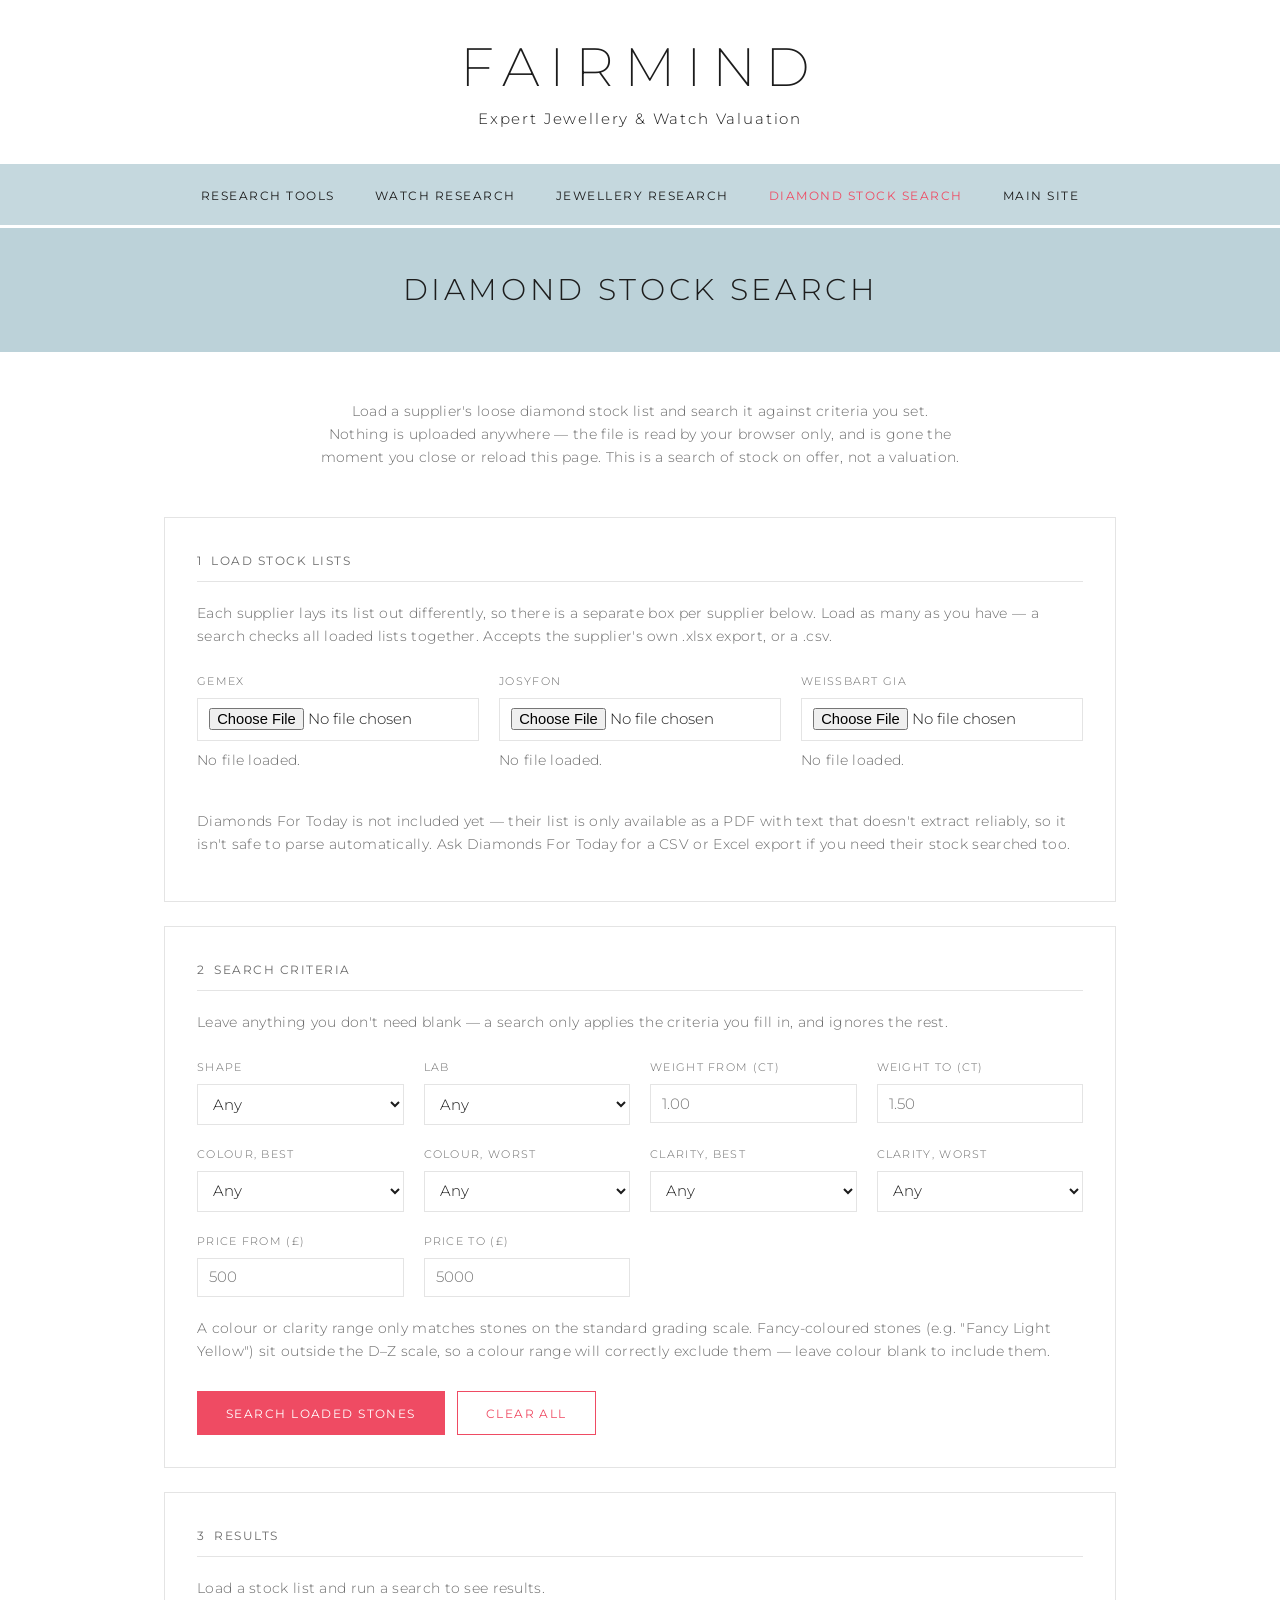
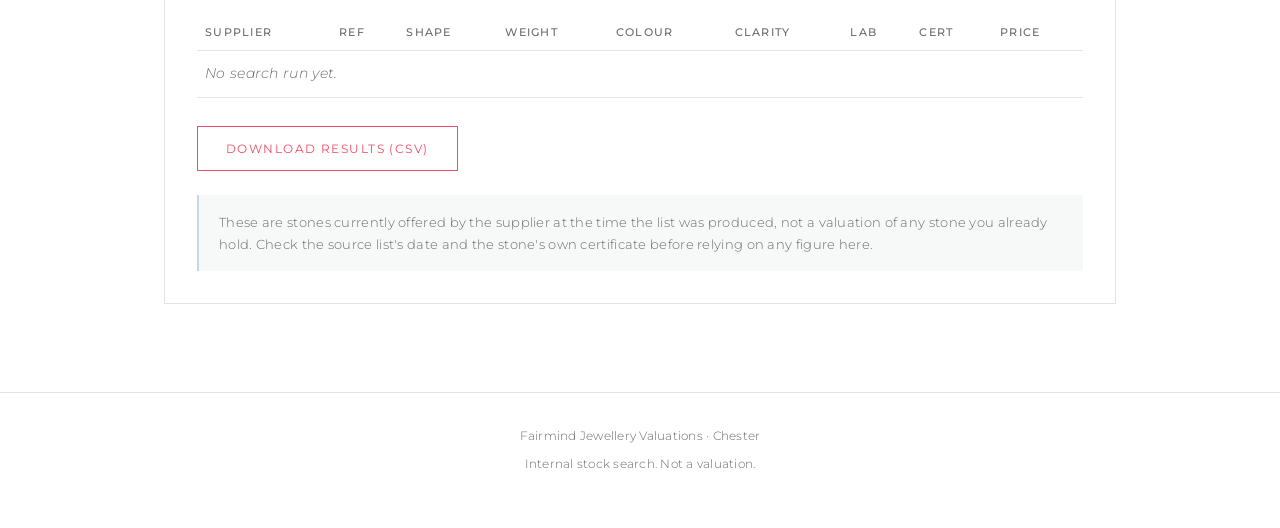
==== diamond-research.html @ 7fc9c4ea "Add diamond stock search tool Loads a supplier's own loose-diamond stock list (.xlsx or .csv) entire" ====
<!DOCTYPE html>
<html lang="en-GB">
<head>
<meta charset="utf-8">
<meta name="viewport" content="width=device-width, initial-scale=1">
<title>Diamond Stock Search — Fairmind</title>

<link rel="preconnect" href="https://fonts.googleapis.com">
<link rel="preconnect" href="https://fonts.gstatic.com" crossorigin>
<link href="https://fonts.googleapis.com/css2?family=Montserrat:wght@200;300;400;500&display=swap" rel="stylesheet">
<link rel="stylesheet" href="styles.css">

<!-- Vendored library, not fetched from a CDN, so the tool still works if
     SheetJS's own site is ever down or the vendored copy is pinned to an
     older version deliberately. See CLAUDE.md for why this is here. -->
<script src="vendor/xlsx.mini.min.js"></script>
</head>

<body>

<header class="masthead">
  <p class="wordmark">FAIRMIND</p>
  <p class="tagline">Expert Jewellery &amp; Watch Valuation</p>
</header>

<nav class="nav">
  <ul>
    <li><a href="index.html">Research Tools</a></li>
    <li><a href="watch-research.html">Watch Research</a></li>
    <li><a href="jewellery-research.html">Jewellery Research</a></li>
    <li><a href="diamond-research.html" aria-current="page">Diamond Stock Search</a></li>
    <li><a href="https://www.fairmind.co.uk" target="_blank" rel="noopener">Main Site</a></li>
  </ul>
</nav>

<div class="band">
  <h1>Diamond Stock Search</h1>
</div>

<main>
  <div class="wrap">

    <div class="lead">
      <p class="muted">
        Load a supplier's loose diamond stock list and search it against criteria you set.
        Nothing is uploaded anywhere — the file is read by your browser only, and is gone
        the moment you close or reload this page. This is a search of stock on offer, not a
        valuation.
      </p>
    </div>

    <!-- ===== 1. LOAD STOCK LISTS ===== -->
    <section class="card">
      <p class="section-heading">1 &nbsp;Load stock lists</p>
      <p class="muted" style="margin-bottom:1.5rem">
        Each supplier lays its list out differently, so there is a separate box per
        supplier below. Load as many as you have — a search checks all loaded lists
        together. Accepts the supplier's own .xlsx export, or a .csv.
      </p>

      <div class="grid">
        <div>
          <label for="file-gemex">Gemex</label>
          <input type="file" id="file-gemex" accept=".xlsx,.csv" onchange="handleFileUpload('gemex', this)">
          <p class="muted" id="status-gemex" style="margin-top:.5rem">No file loaded.</p>
        </div>
        <div>
          <label for="file-josyfon">Josyfon</label>
          <input type="file" id="file-josyfon" accept=".xlsx,.csv" onchange="handleFileUpload('josyfon', this)">
          <p class="muted" id="status-josyfon" style="margin-top:.5rem">No file loaded.</p>
        </div>
        <div>
          <label for="file-weissbart">Weissbart GIA</label>
          <input type="file" id="file-weissbart" accept=".xlsx,.csv" onchange="handleFileUpload('weissbart', this)">
          <p class="muted" id="status-weissbart" style="margin-top:.5rem">No file loaded.</p>
        </div>
      </div>

      <p class="muted" style="margin-top:1.5rem">
        Diamonds For Today is not included yet — their list is only available as a PDF with
        text that doesn't extract reliably, so it isn't safe to parse automatically. Ask
        Diamonds For Today for a CSV or Excel export if you need their stock searched too.
      </p>
    </section>

    <!-- ===== 2. SEARCH CRITERIA ===== -->
    <section class="card">
      <p class="section-heading">2 &nbsp;Search criteria</p>
      <p class="muted" style="margin-bottom:1.5rem">
        Leave anything you don't need blank — a search only applies the criteria you fill
        in, and ignores the rest.
      </p>

      <div class="grid">
        <div>
          <label for="cShape">Shape</label>
          <select id="cShape">
            <option value="">Any</option>
          </select>
        </div>
        <div>
          <label for="cLab">Lab</label>
          <select id="cLab">
            <option value="">Any</option>
            <option value="GIA">GIA</option>
            <option value="IGI">IGI</option>
            <option value="HRD">HRD</option>
            <option value="NON">Not certified (NON)</option>
          </select>
        </div>
        <div><label for="cWeightMin">Weight from (ct)</label><input id="cWeightMin" type="number" step="0.01" placeholder="1.00"></div>
        <div><label for="cWeightMax">Weight to (ct)</label><input id="cWeightMax" type="number" step="0.01" placeholder="1.50"></div>
        <div>
          <label for="cColourMin">Colour, best</label>
          <select id="cColourMin"><option value="">Any</option></select>
        </div>
        <div>
          <label for="cColourMax">Colour, worst</label>
          <select id="cColourMax"><option value="">Any</option></select>
        </div>
        <div>
          <label for="cClarityMin">Clarity, best</label>
          <select id="cClarityMin"><option value="">Any</option></select>
        </div>
        <div>
          <label for="cClarityMax">Clarity, worst</label>
          <select id="cClarityMax"><option value="">Any</option></select>
        </div>
        <div><label for="cPriceMin">Price from (£)</label><input id="cPriceMin" type="number" step="1" placeholder="500"></div>
        <div><label for="cPriceMax">Price to (£)</label><input id="cPriceMax" type="number" step="1" placeholder="5000"></div>
      </div>

      <p class="muted" style="margin-top:1.25rem">
        A colour or clarity range only matches stones on the standard grading scale.
        Fancy-coloured stones (e.g. "Fancy Light Yellow") sit outside the D–Z scale, so a
        colour range will correctly exclude them — leave colour blank to include them.
      </p>

      <div class="actions">
        <button class="btn" onclick="runSearch()">Search loaded stones</button>
        <button class="btn outline" onclick="location.reload()">Clear all</button>
      </div>
    </section>

    <!-- ===== 3. RESULTS ===== -->
    <section class="card">
      <p class="section-heading">3 &nbsp;Results</p>
      <div id="resultsSummary" class="muted" style="margin-bottom:1rem">Load a stock list and run a search to see results.</div>

      <table>
        <thead>
          <tr>
            <th>Supplier</th><th>Ref</th><th>Shape</th><th>Weight</th>
            <th>Colour</th><th>Clarity</th><th>Lab</th><th>Cert</th><th>Price</th>
          </tr>
        </thead>
        <tbody id="resultRows">
          <tr><td colspan="9" class="empty">No search run yet.</td></tr>
        </tbody>
      </table>

      <div class="actions">
        <button class="btn outline" onclick="exportCSV()">Download results (CSV)</button>
      </div>

      <div class="caveat">
        These are stones currently offered by the supplier at the time the list was
        produced, not a valuation of any stone you already hold. Check the source list's
        date and the stone's own certificate before relying on any figure here.
      </div>
    </section>

  </div>
</main>

<footer>
  <p>Fairmind Jewellery Valuations &middot; Chester</p>
  <p>Internal stock search. Not a valuation.</p>
</footer>

<script>
/* ==========================================================================
   CONFIGURATION — one entry per supplier
   --------------------------------------------------------------------------
   Every supplier lays out their spreadsheet differently (different column
   names, different column order, extra title rows above the real data —
   see the comments on parseWorkbook() below for how that's handled). To add
   a new supplier: add an entry here with the exact column header text used
   in their file, and one <input type="file"> block above with a matching id.

   requiredHeaders: column names used to FIND the header row. The parser
   scans the first 30 rows of the sheet and picks the first row that contains
   all of these (case-insensitive) — that's what lets it skip past a
   supplier's title rows without us having to hard-code "skip 10 rows",
   which would break the moment they change their template slightly.

   map: for each field we care about, the exact column header text in that
   supplier's file. Blank/missing fields (e.g. Josyfon has no separate Lab
   column) are just left out of the map — see certText below.
   ========================================================================== */
const SUPPLIERS = [
  {
    key: 'gemex',
    name: 'Gemex',
    requiredHeaders: ['Shape', 'Weight', 'Colour', 'Clarity'],
    map: { ref: 'NO.', lab: 'LAB', shape: 'Shape', weight: 'Weight',
           colour: 'Colour', clarity: 'Clarity', price: 'Price for Stone (GBP)' }
  },
  {
    key: 'josyfon',
    name: 'Josyfon',
    requiredHeaders: ['Shape', 'Wt', 'Col', 'Pur'],
    /* Josyfon has no separate lab column — the lab is the first word of the
       Cert/Pdf text field, e.g. "GIA 6542870426". certText tells the parser
       which column to pull that apart from. */
    map: { ref: 'Code', shape: 'Shape', weight: 'Wt', colour: 'Col',
           clarity: 'Pur', price: 'Total', certText: 'Cert/Pdf' }
  },
  {
    key: 'weissbart',
    name: 'Weissbart GIA',
    requiredHeaders: ['Shape', 'Crt', 'Color', 'Clarity'],
    map: { ref: 'Stock No', lab: 'Lab', shape: 'Shape', weight: 'Crt',
           colour: 'Color', clarity: 'Clarity', price: 'Total £ Price', cert: 'Cert No' }
  }
];

/* Supplier shape wording, all mapped down to one canonical name so a shape
   filter works across suppliers even though they don't agree on spelling.
   Extend this if a future file uses a shape code not listed here — an
   unrecognised shape isn't dropped, it just won't match a shape filter. */
const SHAPE_ALIASES = {
  'round': 'Round', 'round brilliant': 'Round', 'rbc': 'Round', 'br': 'Round', 'rb': 'Round',
  'princess': 'Princess', 'pc': 'Princess',
  'emerald': 'Emerald', 'emerald cut': 'Emerald', 'ec': 'Emerald',
  'asscher': 'Asscher', 'ac': 'Asscher',
  'oval': 'Oval', 'ov': 'Oval',
  'radiant': 'Radiant', 'rad': 'Radiant',
  'pear': 'Pear', 'pear cut': 'Pear', 'ps': 'Pear',
  'heart': 'Heart', 'heart cut': 'Heart', 'hs': 'Heart',
  'marquise': 'Marquise', 'mq': 'Marquise',
  'cushion': 'Cushion', 'cushion cut': 'Cushion', 'cu': 'Cushion'
};

/* Standard grading scales, best to worst. A stone's colour/clarity is
   compared by its position (index) in these arrays. Anything not found in
   the scale (a fancy colour, an unrecognised clarity code) is treated as
   "can't be judged against a range" — see matches() below. */
const COLOUR_SCALE = ['D','E','F','G','H','I','J','K','L','M','N','O','P','Q','R','S','T','U','V','W','X','Y','Z'];
const CLARITY_SCALE = ['FL','IF','VVS1','VVS2','VS1','VS2','SI1','SI2','I1','I2','I3'];

/* ========================================================================== */

let stones = [];           // every diamond loaded so far, from every supplier
let sourceCounts = {};     // key -> number of diamonds loaded from that supplier
let results = [];          // the current search results, kept for CSV export

/* --- build the criteria dropdowns from the scales/aliases above, so the
   lists in the config are the only place that ever needs editing --------- */
(function populateDropdowns() {
  const shapeSel = document.getElementById('cShape');
  [...new Set(Object.values(SHAPE_ALIASES))].sort().forEach(s => {
    const o = document.createElement('option'); o.textContent = s; shapeSel.appendChild(o);
  });

  COLOUR_SCALE.forEach((c, i) => {
    ['cColourMin', 'cColourMax'].forEach(id => {
      const o = document.createElement('option'); o.value = i; o.textContent = c;
      document.getElementById(id).appendChild(o);
    });
  });

  CLARITY_SCALE.forEach((c, i) => {
    ['cClarityMin', 'cClarityMax'].forEach(id => {
      const o = document.createElement('option'); o.value = i; o.textContent = c;
      document.getElementById(id).appendChild(o);
    });
  });
})();

/* --- reading the file ----------------------------------------------------
   .xlsx files are read as binary and handed to the SheetJS library.
   .csv files are just text, so they're read as plain text instead — SheetJS
   can parse that too, but reading it as text first avoids any binary/encoding
   mismatch. Either way we end up with the same shape of data: an array of
   rows, each row an array of cell values, exactly like a spreadsheet grid. */
function handleFileUpload(key, input) {
  const file = input.files[0];
  const status = document.getElementById('status-' + key);
  if (!file) return;

  status.textContent = 'Reading file…';

  const reader = new FileReader();
  reader.onerror = () => { status.textContent = 'Could not read that file.'; };
  reader.onload = e => {
    try {
      const isCSV = file.name.toLowerCase().endsWith('.csv');
      const workbook = isCSV
        ? XLSX.read(e.target.result, { type: 'string' })
        : XLSX.read(e.target.result, { type: 'array' });

      const sheet = workbook.Sheets[workbook.SheetNames[0]];
      const rows = XLSX.utils.sheet_to_json(sheet, { header: 1, defval: '' });

      const config = SUPPLIERS.find(s => s.key === key);
      const loaded = parseWorkbook(rows, config);

      if (!loaded.length) {
        status.textContent = 'No recognisable diamond rows found in that file.';
        return;
      }

      // Replace any previous load from this same supplier rather than adding
      // to it, so re-loading a corrected file doesn't leave duplicates behind.
      stones = stones.filter(s => s.source !== config.name);
      stones.push(...loaded);
      sourceCounts[key] = loaded.length;

      status.textContent = `${loaded.length.toLocaleString('en-GB')} diamonds loaded (${file.name}).`;
    } catch (err) {
      status.textContent = 'Could not read that file — is it a valid .xlsx or .csv?';
    }
  };

  if (file.name.toLowerCase().endsWith('.csv')) reader.readAsText(file);
  else reader.readAsArrayBuffer(file);
}

/* --- turning a supplier's raw grid of rows into diamond records ----------
   1. Find the header row: the first row (in the first 30) containing all of
      requiredHeaders. This is what lets a supplier have title rows or blank
      rows above their real header without breaking the parser.
   2. Work out which column number each field lives in, by matching header
      text — not by column position, so column reordering doesn't break it.
   3. Read every row below the header. A row is only kept as a diamond if its
      weight parses to a sensible number — this quietly skips section-header
      rows (e.g. Weissbart's "ROUND" divider rows), blank rows, and repeated
      title rows wherever they happen to fall, without needing to know in
      advance how many of them there are or where. */
function parseWorkbook(rows, config) {
  const norm = s => String(s ?? '').trim().toLowerCase();

  let headerRowIndex = -1;
  let headerRow = null;
  for (let i = 0; i < Math.min(rows.length, 30); i++) {
    const cells = rows[i].map(norm);
    if (config.requiredHeaders.every(h => cells.includes(norm(h)))) {
      headerRowIndex = i;
      headerRow = cells;
      break;
    }
  }
  if (headerRowIndex === -1) return [];

  const columnFor = headerText => headerRow.indexOf(norm(headerText));
  const columns = {};
  Object.entries(config.map).forEach(([field, headerText]) => {
    columns[field] = columnFor(headerText);
  });

  const diamonds = [];
  for (let i = headerRowIndex + 1; i < rows.length; i++) {
    const row = rows[i];
    const get = field => columns[field] >= 0 ? row[columns[field]] : '';

    const weight = parseFloat(get('weight'));
    if (!isFinite(weight) || weight <= 0) continue; // not a real stone row

    const rawColour = String(get('colour') ?? '').trim();
    const rawClarity = String(get('clarity') ?? '').trim().toUpperCase();
    const rawShape = String(get('shape') ?? '').trim();

    // Josyfon-only: pull the lab out of the front of the certificate text
    // field, e.g. "GIA 6542870426" -> lab "GIA", cert "6542870426".
    let lab = String(get('lab') ?? '').trim().toUpperCase();
    let cert = String(get('cert') ?? get('certNo') ?? '').trim();
    if (!lab && columns.certText >= 0) {
      const certText = String(get('certText') ?? '').trim();
      const parts = certText.split(/\s+/);
      lab = (parts[0] || '').toUpperCase();
      cert = parts.slice(1).join(' ');
    }

    diamonds.push({
      source: config.name,
      ref: String(get('ref') ?? '').trim(),
      shape: rawShape,
      shapeCanonical: SHAPE_ALIASES[rawShape.toLowerCase()] || rawShape,
      weight: weight,
      colour: rawColour,
      colourIndex: COLOUR_SCALE.indexOf(rawColour.toUpperCase()),
      clarity: rawClarity,
      clarityIndex: CLARITY_SCALE.indexOf(rawClarity),
      lab: lab,
      cert: cert,
      price: parseMoney(get('price'))
    });
  }
  return diamonds;
}

/* Strips "£", commas, spaces etc. so "£1,250" and 1250 both come out as 1250. */
function parseMoney(raw) {
  const n = parseFloat(String(raw ?? '').replace(/[^0-9.]/g, ''));
  return isFinite(n) ? n : 0;
}

function money(n) { return '£' + n.toLocaleString('en-GB', { maximumFractionDigits: 0 }); }

/* --- matching a stone against the criteria the valuer filled in ----------
   Every criterion is optional. A blank criterion is simply skipped, so a
   search with only two fields filled in only checks those two. */
function matches(stone, c) {
  if (c.shape && stone.shapeCanonical !== c.shape) return false;
  if (c.lab && stone.lab !== c.lab) return false;
  if (c.weightMin != null && stone.weight < c.weightMin) return false;
  if (c.weightMax != null && stone.weight > c.weightMax) return false;
  if (c.priceMin != null && stone.price < c.priceMin) return false;
  if (c.priceMax != null && stone.price > c.priceMax) return false;

  if (c.colourMin != null || c.colourMax != null) {
    if (stone.colourIndex === -1) return false; // fancy/unrecognised colour, can't rank it
    if (c.colourMin != null && stone.colourIndex < c.colourMin) return false;
    if (c.colourMax != null && stone.colourIndex > c.colourMax) return false;
  }

  if (c.clarityMin != null || c.clarityMax != null) {
    if (stone.clarityIndex === -1) return false;
    if (c.clarityMin != null && stone.clarityIndex < c.clarityMin) return false;
    if (c.clarityMax != null && stone.clarityIndex > c.clarityMax) return false;
  }

  return true;
}

function criteria() {
  const val = id => document.getElementById(id).value;
  const num = id => { const v = parseFloat(val(id)); return isFinite(v) ? v : null; };
  const idx = id => { const v = val(id); return v === '' ? null : parseInt(v, 10); };
  return {
    shape: val('cShape') || null,
    lab: val('cLab') || null,
    weightMin: num('cWeightMin'), weightMax: num('cWeightMax'),
    colourMin: idx('cColourMin'), colourMax: idx('cColourMax'),
    clarityMin: idx('cClarityMin'), clarityMax: idx('cClarityMax'),
    priceMin: num('cPriceMin'), priceMax: num('cPriceMax')
  };
}

function runSearch() {
  const summary = document.getElementById('resultsSummary');
  const tbody = document.getElementById('resultRows');

  if (!stones.length) {
    summary.textContent = 'Load at least one stock list above before searching.';
    return;
  }

  const c = criteria();
  results = stones.filter(s => matches(s, c));

  if (!results.length) {
    summary.textContent = 'There are no diamonds that match this criteria.';
    tbody.innerHTML = '<tr><td colspan="9" class="empty">There are no diamonds that match this criteria.</td></tr>';
    return;
  }

  summary.textContent = `${results.length.toLocaleString('en-GB')} matching diamond${results.length === 1 ? '' : 's'} out of ${stones.length.toLocaleString('en-GB')} loaded.`;

  tbody.innerHTML = '';
  results.forEach(s => {
    const tr = document.createElement('tr');
    tr.innerHTML = `
      <td>${s.source}</td>
      <td>${s.ref || '—'}</td>
      <td>${s.shapeCanonical}</td>
      <td class="num">${s.weight.toFixed(2)}</td>
      <td>${s.colour || '—'}</td>
      <td>${s.clarity || '—'}</td>
      <td>${s.lab || '—'}</td>
      <td>${s.cert || '—'}</td>
      <td class="num">${money(s.price)}</td>`;
    tbody.appendChild(tr);
  });
}

function exportCSV() {
  if (!results.length) { alert('Run a search with at least one match before exporting.'); return; }
  const esc = s => `"${String(s ?? '').replace(/"/g, '""')}"`;

  const lines = [
    ['Fairmind — diamond stock search results'],
    ['Search run', new Date().toLocaleString('en-GB')],
    [],
    ['Supplier', 'Ref', 'Shape', 'Weight', 'Colour', 'Clarity', 'Lab', 'Cert', 'Price (GBP)']
  ].map(row => row.map(esc).join(','));

  results.forEach(s => lines.push([
    s.source, s.ref, s.shapeCanonical, s.weight, s.colour, s.clarity, s.lab, s.cert, s.price
  ].map(esc).join(',')));

  const blob = new Blob([lines.join('\n')], { type: 'text/csv' });
  const a = document.createElement('a');
  a.href = URL.createObjectURL(blob);
  a.download = `diamond-search-${new Date().toISOString().slice(0,10)}.csv`;
  a.click();
  URL.revokeObjectURL(a.href);
}
</script>

</body>
</html>
---- styles.css ----
/* ==========================================================================
   Fairmind Research Tools — shared stylesheet
   Both pages load this file, so a change here updates the whole site.
   --------------------------------------------------------------------------
   Colours are estimated from the Fairmind site. To get them exact:
   open fairmind.co.uk, right-click the blue nav bar > Inspect, and read the
   background-color value. Paste it in below. Same for the pink button.
   ========================================================================== */

:root {
  /* Brand */
  --blue:       #c5d8de;   /* nav bar */
  --blue-deep:  #bcd2d9;   /* page title band */
  --pink:       #ef4b63;   /* active nav, buttons */
  --pink-deep:  #d93b52;   /* button hover */

  /* Neutrals */
  --ink:        #1c1c1c;
  --ink-soft:   #6b6b6b;
  --line:       #e4e4e4;
  --paper:      #ffffff;
  --wash:       #f7f8f8;

  /* Type */
  --font: 'Montserrat', 'Helvetica Neue', Arial, sans-serif;

  --wide:   .18em;   /* wordmark tracking */
  --medium: .12em;   /* nav and headings */
  --narrow: .02em;   /* body text */
}

/* --- base ---------------------------------------------------------------- */
* { box-sizing: border-box; }

body {
  margin: 0;
  background: var(--paper);
  color: var(--ink);
  font-family: var(--font);
  font-weight: 300;
  font-size: 15px;
  line-height: 1.7;
  letter-spacing: var(--narrow);
}

a { color: var(--pink); }

.wrap { max-width: 1000px; margin: 0 auto; padding: 0 1.5rem; }

/* --- masthead ------------------------------------------------------------ */
.masthead { text-align: center; padding: 2.5rem 1.5rem 2rem; }

.wordmark {
  font-size: clamp(2rem, 6vw, 3.4rem);
  font-weight: 200;
  letter-spacing: var(--wide);
  margin: 0;
  line-height: 1;
}

.tagline {
  margin: .75rem 0 0;
  font-size: clamp(.75rem, 2vw, .95rem);
  font-weight: 300;
  letter-spacing: var(--medium);
  color: var(--ink);
}

/* --- nav ----------------------------------------------------------------- */
.nav {
  background: var(--blue);
  border-bottom: 3px solid var(--paper);
}
.nav ul {
  list-style: none;
  margin: 0 auto;
  padding: 1.1rem 1.5rem;
  max-width: 1000px;
  display: flex;
  justify-content: center;
  flex-wrap: wrap;
  gap: 2.5rem;
}
.nav a {
  color: var(--ink);
  text-decoration: none;
  text-transform: uppercase;
  font-size: .78rem;
  font-weight: 400;
  letter-spacing: var(--medium);
}
.nav a:hover { color: var(--pink); }
.nav a[aria-current="page"] { color: var(--pink); }

/* --- page title band ----------------------------------------------------- */
.band {
  background: var(--blue-deep);
  text-align: center;
  padding: 2.25rem 1.5rem;
}
.band h1 {
  margin: 0;
  font-size: clamp(1.25rem, 4vw, 1.9rem);
  font-weight: 300;
  text-transform: uppercase;
  letter-spacing: var(--medium);
}

/* --- content ------------------------------------------------------------- */
main { padding: 3rem 0 4rem; }

.lead {
  max-width: 640px;
  margin: 0 auto 3rem;
  text-align: center;
}
.lead p { margin: 0 0 1rem; }
.lead p:last-child { margin-bottom: 0; }

h2 {
  font-weight: 300;
  font-size: 1.35rem;
  letter-spacing: var(--narrow);
  margin: 0 0 1.25rem;
}

.section-heading {
  font-weight: 400;
  font-size: .78rem;
  text-transform: uppercase;
  letter-spacing: var(--medium);
  color: var(--ink-soft);
  margin: 0 0 1.25rem;
  padding-bottom: .6rem;
  border-bottom: 1px solid var(--line);
}

.muted { color: var(--ink-soft); font-size: .85rem; }
.centre { text-align: center; }

/* --- tool cards (homepage) ------------------------------------------------ */
.tools {
  display: grid;
  grid-template-columns: repeat(auto-fit, minmax(260px, 1fr));
  gap: 1.5rem;
}
.tool {
  border: 1px solid var(--line);
  padding: 2rem 1.75rem;
  display: flex;
  flex-direction: column;
}
.tool h3 {
  margin: 0 0 .75rem;
  font-weight: 400;
  font-size: 1.05rem;
  letter-spacing: var(--narrow);
}
.tool p { margin: 0 0 1.75rem; color: var(--ink-soft); font-size: .88rem; }
.tool .btn { margin-top: auto; align-self: flex-start; }
.tool.soon { background: var(--wash); }
.tool.soon h3, .tool.soon p { color: var(--ink-soft); }

.pill {
  display: inline-block;
  font-size: .65rem;
  text-transform: uppercase;
  letter-spacing: var(--medium);
  color: var(--ink-soft);
  border: 1px solid var(--line);
  padding: .15rem .5rem;
  margin-bottom: 1rem;
}

/* --- buttons ------------------------------------------------------------- */
.btn {
  display: inline-block;
  font-family: var(--font);
  font-size: .75rem;
  font-weight: 400;
  text-transform: uppercase;
  letter-spacing: var(--medium);
  text-decoration: none;
  padding: .85rem 1.75rem;
  border: 1px solid var(--pink);
  background: var(--pink);
  color: #fff;
  cursor: pointer;
}
.btn:hover { background: var(--pink-deep); border-color: var(--pink-deep); }

.btn.outline { background: none; color: var(--pink); }
.btn.outline:hover { background: var(--wash); color: var(--pink-deep); }

.btn:disabled,
.btn.disabled {
  background: var(--line);
  border-color: var(--line);
  color: var(--ink-soft);
  cursor: default;
  pointer-events: none;
}

/* --- forms --------------------------------------------------------------- */
.card {
  border: 1px solid var(--line);
  padding: 2rem;
  margin-bottom: 1.5rem;
}

.grid {
  display: grid;
  grid-template-columns: repeat(auto-fit, minmax(190px, 1fr));
  gap: 1.25rem;
}

label {
  display: block;
  font-size: .68rem;
  text-transform: uppercase;
  letter-spacing: var(--medium);
  color: var(--ink-soft);
  margin-bottom: .45rem;
}

input, select {
  width: 100%;
  padding: .6rem .7rem;
  border: 1px solid var(--line);
  border-radius: 0;
  background: var(--paper);
  color: var(--ink);
  font-family: var(--font);
  font-size: .92rem;
  font-weight: 300;
}
input:focus, select:focus {
  outline: 2px solid var(--pink);
  outline-offset: 1px;
}

.actions { margin-top: 1.75rem; display: flex; gap: .75rem; flex-wrap: wrap; }

/* --- source links -------------------------------------------------------- */
.sources { list-style: none; padding: 0; margin: 0; }
.sources li {
  display: flex;
  justify-content: space-between;
  align-items: baseline;
  gap: 1.5rem;
  padding: .8rem 0;
  border-bottom: 1px solid var(--line);
}
.sources li:last-child { border-bottom: 0; }
.sources a {
  font-weight: 400;
  text-decoration: none;
  letter-spacing: var(--narrow);
}
.sources a:hover { text-decoration: underline; }

/* --- table --------------------------------------------------------------- */
table { width: 100%; border-collapse: collapse; font-size: .88rem; }
th {
  text-align: left;
  font-size: .66rem;
  text-transform: uppercase;
  letter-spacing: var(--medium);
  color: var(--ink-soft);
  font-weight: 500;
  padding: .5rem .5rem;
  border-bottom: 1px solid var(--line);
}
td {
  padding: .7rem .5rem;
  border-bottom: 1px solid var(--line);
  vertical-align: top;
}
td.num { text-align: right; white-space: nowrap; font-variant-numeric: tabular-nums; }
tr.outlier td { background: #fdf4f5; }

.tag {
  display: inline-block;
  font-size: .62rem;
  text-transform: uppercase;
  letter-spacing: var(--medium);
  color: var(--pink);
  border: 1px solid var(--pink);
  padding: 0 .35rem;
}

.del {
  background: none;
  border: 0;
  color: var(--ink-soft);
  cursor: pointer;
  padding: 0 .3rem;
  font-size: 1.1rem;
  line-height: 1;
}
.del:hover { color: var(--pink); }

/* --- summary ------------------------------------------------------------- */
.stats {
  display: grid;
  grid-template-columns: repeat(auto-fit, minmax(150px, 1fr));
  gap: 1.5rem;
  margin-bottom: 1.5rem;
}
.stat { border-left: 2px solid var(--blue); padding-left: 1rem; }
.stat .k {
  font-size: .66rem;
  text-transform: uppercase;
  letter-spacing: var(--medium);
  color: var(--ink-soft);
}
.stat .v { font-size: 1.3rem; font-weight: 300; font-variant-numeric: tabular-nums; }

.empty { color: var(--ink-soft); font-style: italic; }

.caveat {
  margin-top: 1.5rem;
  padding: 1rem 1.25rem;
  background: var(--wash);
  border-left: 2px solid var(--blue);
  font-size: .82rem;
  color: var(--ink-soft);
}

/* --- market segments (jewellery tool) ------------------------------------- */
.segment { margin-bottom: 2.5rem; }
.segment:last-child { margin-bottom: 0; }

.segment-title {
  font-size: .8rem;
  font-weight: 400;
  text-transform: uppercase;
  letter-spacing: var(--medium);
  margin: 0 0 .35rem;
}
.segment-note {
  margin: 0 0 1.25rem;
  font-size: .82rem;
  color: var(--ink-soft);
}

.warn {
  padding: 1rem 1.25rem;
  background: #fdf4f5;
  border-left: 2px solid var(--pink);
  font-size: .82rem;
  margin: 1.5rem 0 0;
}

/* --- footer -------------------------------------------------------------- */
footer {
  border-top: 1px solid var(--line);
  padding: 2rem 1.5rem 3rem;
  text-align: center;
  font-size: .78rem;
  color: var(--ink-soft);
  letter-spacing: var(--narrow);
}
footer p { margin: 0 0 .4rem; }

/* --- accessibility floor -------------------------------------------------- */
:focus-visible { outline: 2px solid var(--pink); outline-offset: 2px; }
@media (prefers-reduced-motion: reduce) {
  * { transition: none !important; animation: none !important; }
}
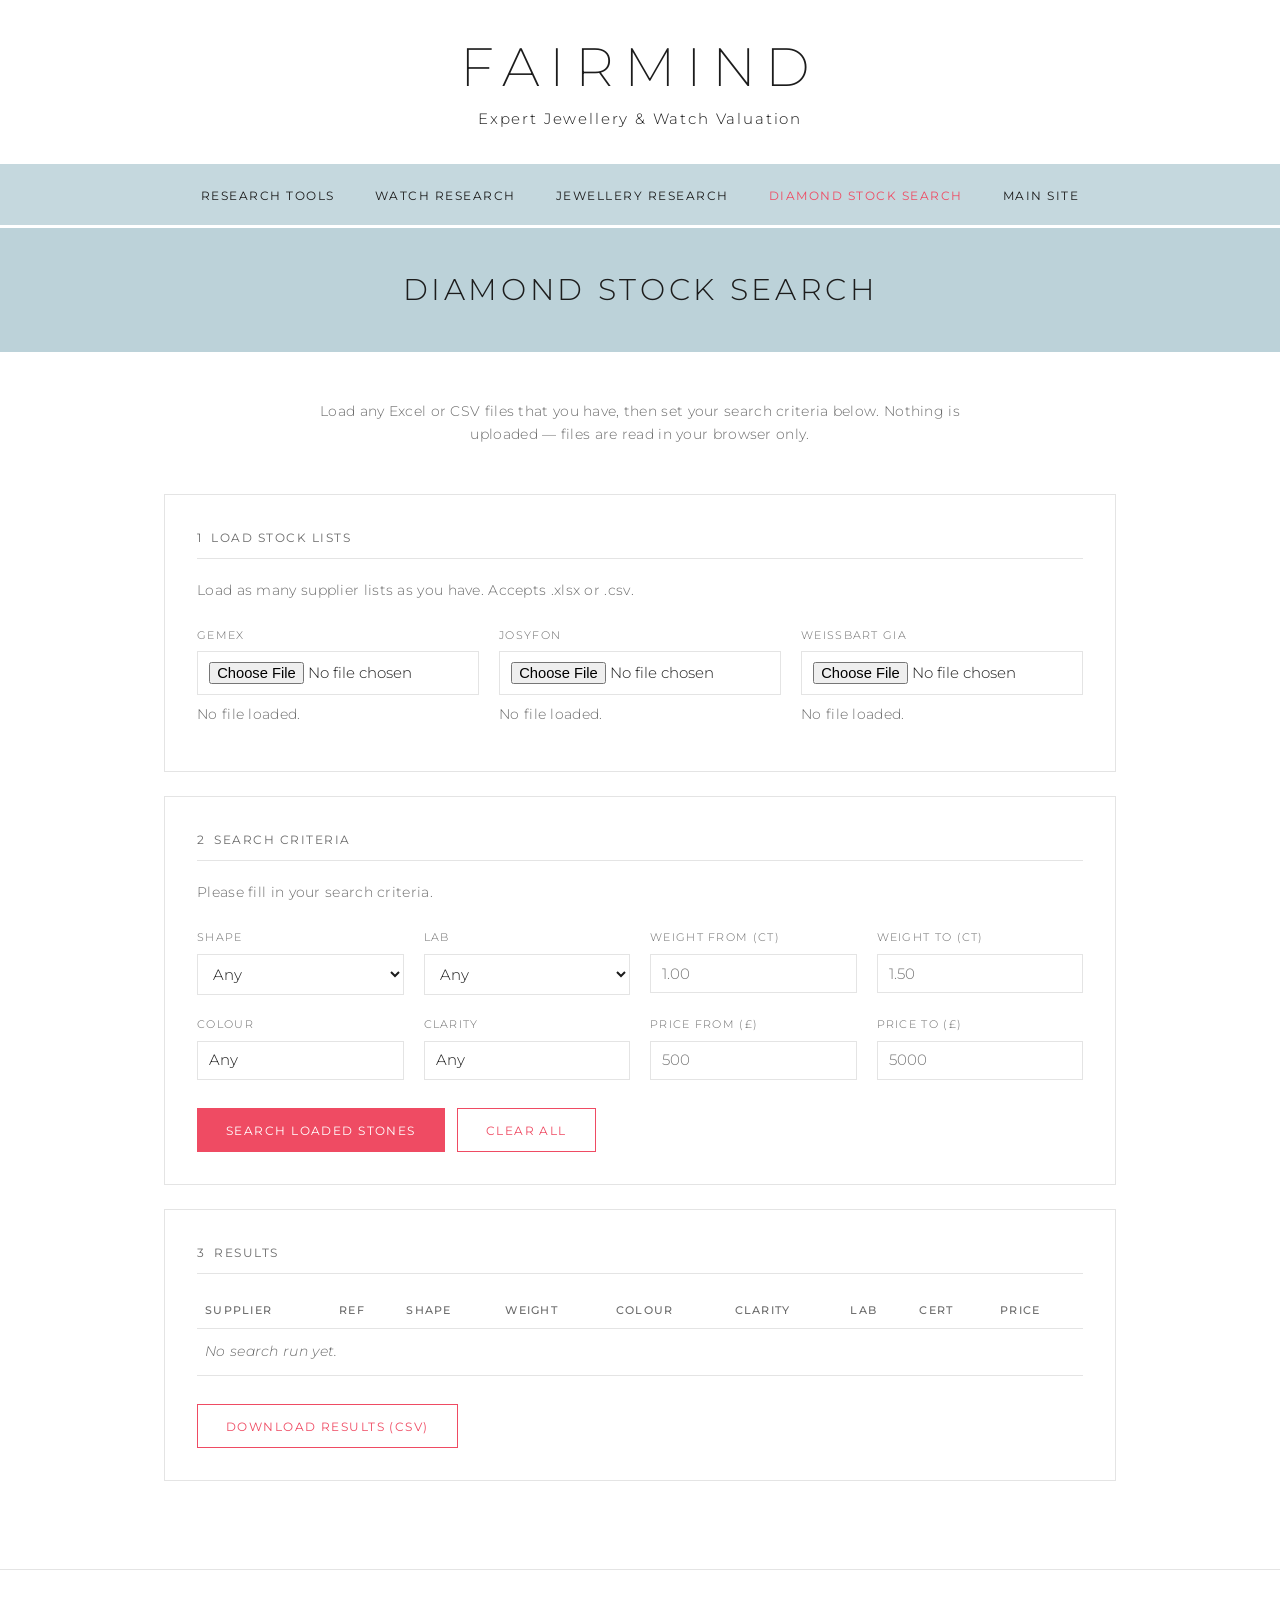
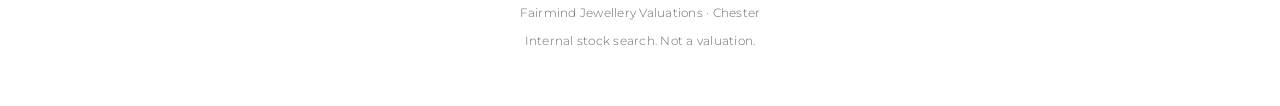
==== commit 40d9d4b2: "Simplify diamond tool copy, switch colour/clarity to multi-select Cuts the explanatory grey text dow" ====
--- a/diamond-research.html
+++ b/diamond-research.html
@@ -42,21 +42,15 @@
 
     <div class="lead">
       <p class="muted">
-        Load a supplier's loose diamond stock list and search it against criteria you set.
-        Nothing is uploaded anywhere — the file is read by your browser only, and is gone
-        the moment you close or reload this page. This is a search of stock on offer, not a
-        valuation.
+        Load any Excel or CSV files that you have, then set your search criteria below.
+        Nothing is uploaded — files are read in your browser only.
       </p>
     </div>
 
     <!-- ===== 1. LOAD STOCK LISTS ===== -->
     <section class="card">
       <p class="section-heading">1 &nbsp;Load stock lists</p>
-      <p class="muted" style="margin-bottom:1.5rem">
-        Each supplier lays its list out differently, so there is a separate box per
-        supplier below. Load as many as you have — a search checks all loaded lists
-        together. Accepts the supplier's own .xlsx export, or a .csv.
-      </p>
+      <p class="muted" style="margin-bottom:1.5rem">Load as many supplier lists as you have. Accepts .xlsx or .csv.</p>
 
       <div class="grid">
         <div>
@@ -75,21 +69,12 @@
           <p class="muted" id="status-weissbart" style="margin-top:.5rem">No file loaded.</p>
         </div>
       </div>
-
-      <p class="muted" style="margin-top:1.5rem">
-        Diamonds For Today is not included yet — their list is only available as a PDF with
-        text that doesn't extract reliably, so it isn't safe to parse automatically. Ask
-        Diamonds For Today for a CSV or Excel export if you need their stock searched too.
-      </p>
     </section>
 
     <!-- ===== 2. SEARCH CRITERIA ===== -->
     <section class="card">
       <p class="section-heading">2 &nbsp;Search criteria</p>
-      <p class="muted" style="margin-bottom:1.5rem">
-        Leave anything you don't need blank — a search only applies the criteria you fill
-        in, and ignores the rest.
-      </p>
+      <p class="muted" style="margin-bottom:1.5rem">Please fill in your search criteria.</p>
 
       <div class="grid">
         <div>
@@ -111,30 +96,22 @@
         <div><label for="cWeightMin">Weight from (ct)</label><input id="cWeightMin" type="number" step="0.01" placeholder="1.00"></div>
         <div><label for="cWeightMax">Weight to (ct)</label><input id="cWeightMax" type="number" step="0.01" placeholder="1.50"></div>
         <div>
-          <label for="cColourMin">Colour, best</label>
-          <select id="cColourMin"><option value="">Any</option></select>
-        </div>
-        <div>
-          <label for="cColourMax">Colour, worst</label>
-          <select id="cColourMax"><option value="">Any</option></select>
-        </div>
-        <div>
-          <label for="cClarityMin">Clarity, best</label>
-          <select id="cClarityMin"><option value="">Any</option></select>
-        </div>
-        <div>
-          <label for="cClarityMax">Clarity, worst</label>
-          <select id="cClarityMax"><option value="">Any</option></select>
+          <label for="colourBtn">Colour</label>
+          <div class="dropdown-check" id="colourDropdown">
+            <button type="button" class="dropdown-check-btn" id="colourBtn" onclick="toggleDropdown('colourDropdown')">Any</button>
+            <div class="dropdown-check-panel"></div>
+          </div>
+        </div>
+        <div>
+          <label for="clarityBtn">Clarity</label>
+          <div class="dropdown-check" id="clarityDropdown">
+            <button type="button" class="dropdown-check-btn" id="clarityBtn" onclick="toggleDropdown('clarityDropdown')">Any</button>
+            <div class="dropdown-check-panel"></div>
+          </div>
         </div>
         <div><label for="cPriceMin">Price from (£)</label><input id="cPriceMin" type="number" step="1" placeholder="500"></div>
         <div><label for="cPriceMax">Price to (£)</label><input id="cPriceMax" type="number" step="1" placeholder="5000"></div>
       </div>
-
-      <p class="muted" style="margin-top:1.25rem">
-        A colour or clarity range only matches stones on the standard grading scale.
-        Fancy-coloured stones (e.g. "Fancy Light Yellow") sit outside the D–Z scale, so a
-        colour range will correctly exclude them — leave colour blank to include them.
-      </p>
 
       <div class="actions">
         <button class="btn" onclick="runSearch()">Search loaded stones</button>
@@ -145,7 +122,7 @@
     <!-- ===== 3. RESULTS ===== -->
     <section class="card">
       <p class="section-heading">3 &nbsp;Results</p>
-      <div id="resultsSummary" class="muted" style="margin-bottom:1rem">Load a stock list and run a search to see results.</div>
+      <div id="resultsSummary" class="muted" style="margin-bottom:1rem"></div>
 
       <table>
         <thead>
@@ -161,12 +138,6 @@
 
       <div class="actions">
         <button class="btn outline" onclick="exportCSV()">Download results (CSV)</button>
-      </div>
-
-      <div class="caveat">
-        These are stones currently offered by the supplier at the time the list was
-        produced, not a valuation of any stone you already hold. Check the source list's
-        date and the stone's own certificate before relying on any figure here.
       </div>
     </section>
 
@@ -231,21 +202,23 @@
    unrecognised shape isn't dropped, it just won't match a shape filter. */
 const SHAPE_ALIASES = {
   'round': 'Round', 'round brilliant': 'Round', 'rbc': 'Round', 'br': 'Round', 'rb': 'Round',
-  'princess': 'Princess', 'pc': 'Princess',
-  'emerald': 'Emerald', 'emerald cut': 'Emerald', 'ec': 'Emerald',
-  'asscher': 'Asscher', 'ac': 'Asscher',
+  'princess': 'Princess', 'pc': 'Princess', 'pr': 'Princess',
+  'emerald': 'Emerald', 'emerald cut': 'Emerald', 'ec': 'Emerald', 'em': 'Emerald',
+  'asscher': 'Asscher', 'ac': 'Asscher', 'as': 'Asscher',
   'oval': 'Oval', 'ov': 'Oval',
   'radiant': 'Radiant', 'rad': 'Radiant',
   'pear': 'Pear', 'pear cut': 'Pear', 'ps': 'Pear',
   'heart': 'Heart', 'heart cut': 'Heart', 'hs': 'Heart',
   'marquise': 'Marquise', 'mq': 'Marquise',
-  'cushion': 'Cushion', 'cushion cut': 'Cushion', 'cu': 'Cushion'
+  'cushion': 'Cushion', 'cushion cut': 'Cushion', 'cu': 'Cushion', 'cb': 'Cushion',
+  'shield': 'Shield'
 };
 
-/* Standard grading scales, best to worst. A stone's colour/clarity is
-   compared by its position (index) in these arrays. Anything not found in
-   the scale (a fancy colour, an unrecognised clarity code) is treated as
-   "can't be judged against a range" — see matches() below. */
+/* Standard grading scales, used to fill the Colour and Clarity checkbox
+   dropdowns. A stone only matches a colour/clarity filter if its own grade
+   is one of the boxes ticked — fancy colours and other codes outside these
+   lists simply aren't offered as an option, so they won't match either
+   filter but are still shown when it's left on "Any". */
 const COLOUR_SCALE = ['D','E','F','G','H','I','J','K','L','M','N','O','P','Q','R','S','T','U','V','W','X','Y','Z'];
 const CLARITY_SCALE = ['FL','IF','VVS1','VVS2','VS1','VS2','SI1','SI2','I1','I2','I3'];
 
@@ -263,20 +236,51 @@
     const o = document.createElement('option'); o.textContent = s; shapeSel.appendChild(o);
   });
 
-  COLOUR_SCALE.forEach((c, i) => {
-    ['cColourMin', 'cColourMax'].forEach(id => {
-      const o = document.createElement('option'); o.value = i; o.textContent = c;
-      document.getElementById(id).appendChild(o);
-    });
+  buildCheckboxDropdown('colourDropdown', 'colourBtn', COLOUR_SCALE);
+  buildCheckboxDropdown('clarityDropdown', 'clarityBtn', CLARITY_SCALE);
+})();
+
+/* --- Colour and Clarity checkbox dropdowns --------------------------------
+   A small button that toggles a panel of checkboxes below it. Built once
+   from a list of grades (buildCheckboxDropdown), read back at search time
+   (checkedValues), and closed by clicking its own button again or anywhere
+   else on the page (the document click listener at the bottom of this
+   file). Kept generic so the same code drives both Colour and Clarity. */
+function buildCheckboxDropdown(containerId, buttonId, values) {
+  const panel = document.querySelector(`#${containerId} .dropdown-check-panel`);
+  values.forEach(v => {
+    const label = document.createElement('label');
+    label.className = 'dropdown-check-option';
+    const box = document.createElement('input');
+    box.type = 'checkbox';
+    box.value = v;
+    box.onchange = () => updateDropdownButton(containerId, buttonId);
+    label.append(box, document.createTextNode(' ' + v));
+    panel.appendChild(label);
   });
-
-  CLARITY_SCALE.forEach((c, i) => {
-    ['cClarityMin', 'cClarityMax'].forEach(id => {
-      const o = document.createElement('option'); o.value = i; o.textContent = c;
-      document.getElementById(id).appendChild(o);
-    });
+}
+
+function checkedValues(containerId) {
+  return [...document.querySelectorAll(`#${containerId} input:checked`)].map(box => box.value);
+}
+
+function updateDropdownButton(containerId, buttonId) {
+  const values = checkedValues(containerId);
+  document.getElementById(buttonId).textContent = values.length ? values.join(', ') : 'Any';
+}
+
+function toggleDropdown(containerId) {
+  const panel = document.querySelector(`#${containerId} .dropdown-check-panel`);
+  const isOpen = panel.classList.contains('open');
+  document.querySelectorAll('.dropdown-check-panel.open').forEach(p => p.classList.remove('open'));
+  if (!isOpen) panel.classList.add('open');
+}
+
+document.addEventListener('click', e => {
+  document.querySelectorAll('.dropdown-check').forEach(d => {
+    if (!d.contains(e.target)) d.querySelector('.dropdown-check-panel').classList.remove('open');
   });
-})();
+});
 
 /* --- reading the file ----------------------------------------------------
    .xlsx files are read as binary and handed to the SheetJS library.
@@ -389,9 +393,7 @@
       shapeCanonical: SHAPE_ALIASES[rawShape.toLowerCase()] || rawShape,
       weight: weight,
       colour: rawColour,
-      colourIndex: COLOUR_SCALE.indexOf(rawColour.toUpperCase()),
       clarity: rawClarity,
-      clarityIndex: CLARITY_SCALE.indexOf(rawClarity),
       lab: lab,
       cert: cert,
       price: parseMoney(get('price'))
@@ -419,17 +421,8 @@
   if (c.priceMin != null && stone.price < c.priceMin) return false;
   if (c.priceMax != null && stone.price > c.priceMax) return false;
 
-  if (c.colourMin != null || c.colourMax != null) {
-    if (stone.colourIndex === -1) return false; // fancy/unrecognised colour, can't rank it
-    if (c.colourMin != null && stone.colourIndex < c.colourMin) return false;
-    if (c.colourMax != null && stone.colourIndex > c.colourMax) return false;
-  }
-
-  if (c.clarityMin != null || c.clarityMax != null) {
-    if (stone.clarityIndex === -1) return false;
-    if (c.clarityMin != null && stone.clarityIndex < c.clarityMin) return false;
-    if (c.clarityMax != null && stone.clarityIndex > c.clarityMax) return false;
-  }
+  if (c.colours.length && !c.colours.includes(stone.colour.toUpperCase())) return false;
+  if (c.clarities.length && !c.clarities.includes(stone.clarity)) return false;
 
   return true;
 }
@@ -437,13 +430,12 @@
 function criteria() {
   const val = id => document.getElementById(id).value;
   const num = id => { const v = parseFloat(val(id)); return isFinite(v) ? v : null; };
-  const idx = id => { const v = val(id); return v === '' ? null : parseInt(v, 10); };
   return {
     shape: val('cShape') || null,
     lab: val('cLab') || null,
     weightMin: num('cWeightMin'), weightMax: num('cWeightMax'),
-    colourMin: idx('cColourMin'), colourMax: idx('cColourMax'),
-    clarityMin: idx('cClarityMin'), clarityMax: idx('cClarityMax'),
+    colours: checkedValues('colourDropdown'),
+    clarities: checkedValues('clarityDropdown'),
     priceMin: num('cPriceMin'), priceMax: num('cPriceMax')
   };
 }
--- a/styles.css
+++ b/styles.css
@@ -327,6 +327,45 @@
   color: var(--ink-soft);
 }
 
+/* --- checkbox dropdown (diamond tool: colour & clarity, multi-select) ---- */
+.dropdown-check { position: relative; }
+.dropdown-check-btn {
+  width: 100%;
+  text-align: left;
+  padding: .6rem .7rem;
+  border: 1px solid var(--line);
+  background: var(--paper);
+  color: var(--ink);
+  font-family: var(--font);
+  font-size: .92rem;
+  font-weight: 300;
+  cursor: pointer;
+}
+.dropdown-check-btn:focus { outline: 2px solid var(--pink); outline-offset: 1px; }
+.dropdown-check-panel {
+  display: none;
+  position: absolute;
+  z-index: 10;
+  top: calc(100% + 2px);
+  left: 0;
+  right: 0;
+  max-height: 220px;
+  overflow-y: auto;
+  background: var(--paper);
+  border: 1px solid var(--line);
+  box-shadow: 0 4px 10px rgba(0,0,0,.08);
+}
+.dropdown-check-panel.open { display: block; }
+.dropdown-check-option {
+  display: flex;
+  align-items: center;
+  gap: .5rem;
+  padding: .5rem .7rem;
+  font-size: .88rem;
+  cursor: pointer;
+}
+.dropdown-check-option:hover { background: var(--wash); }
+
 /* --- market segments (jewellery tool) ------------------------------------- */
 .segment { margin-bottom: 2.5rem; }
 .segment:last-child { margin-bottom: 0; }
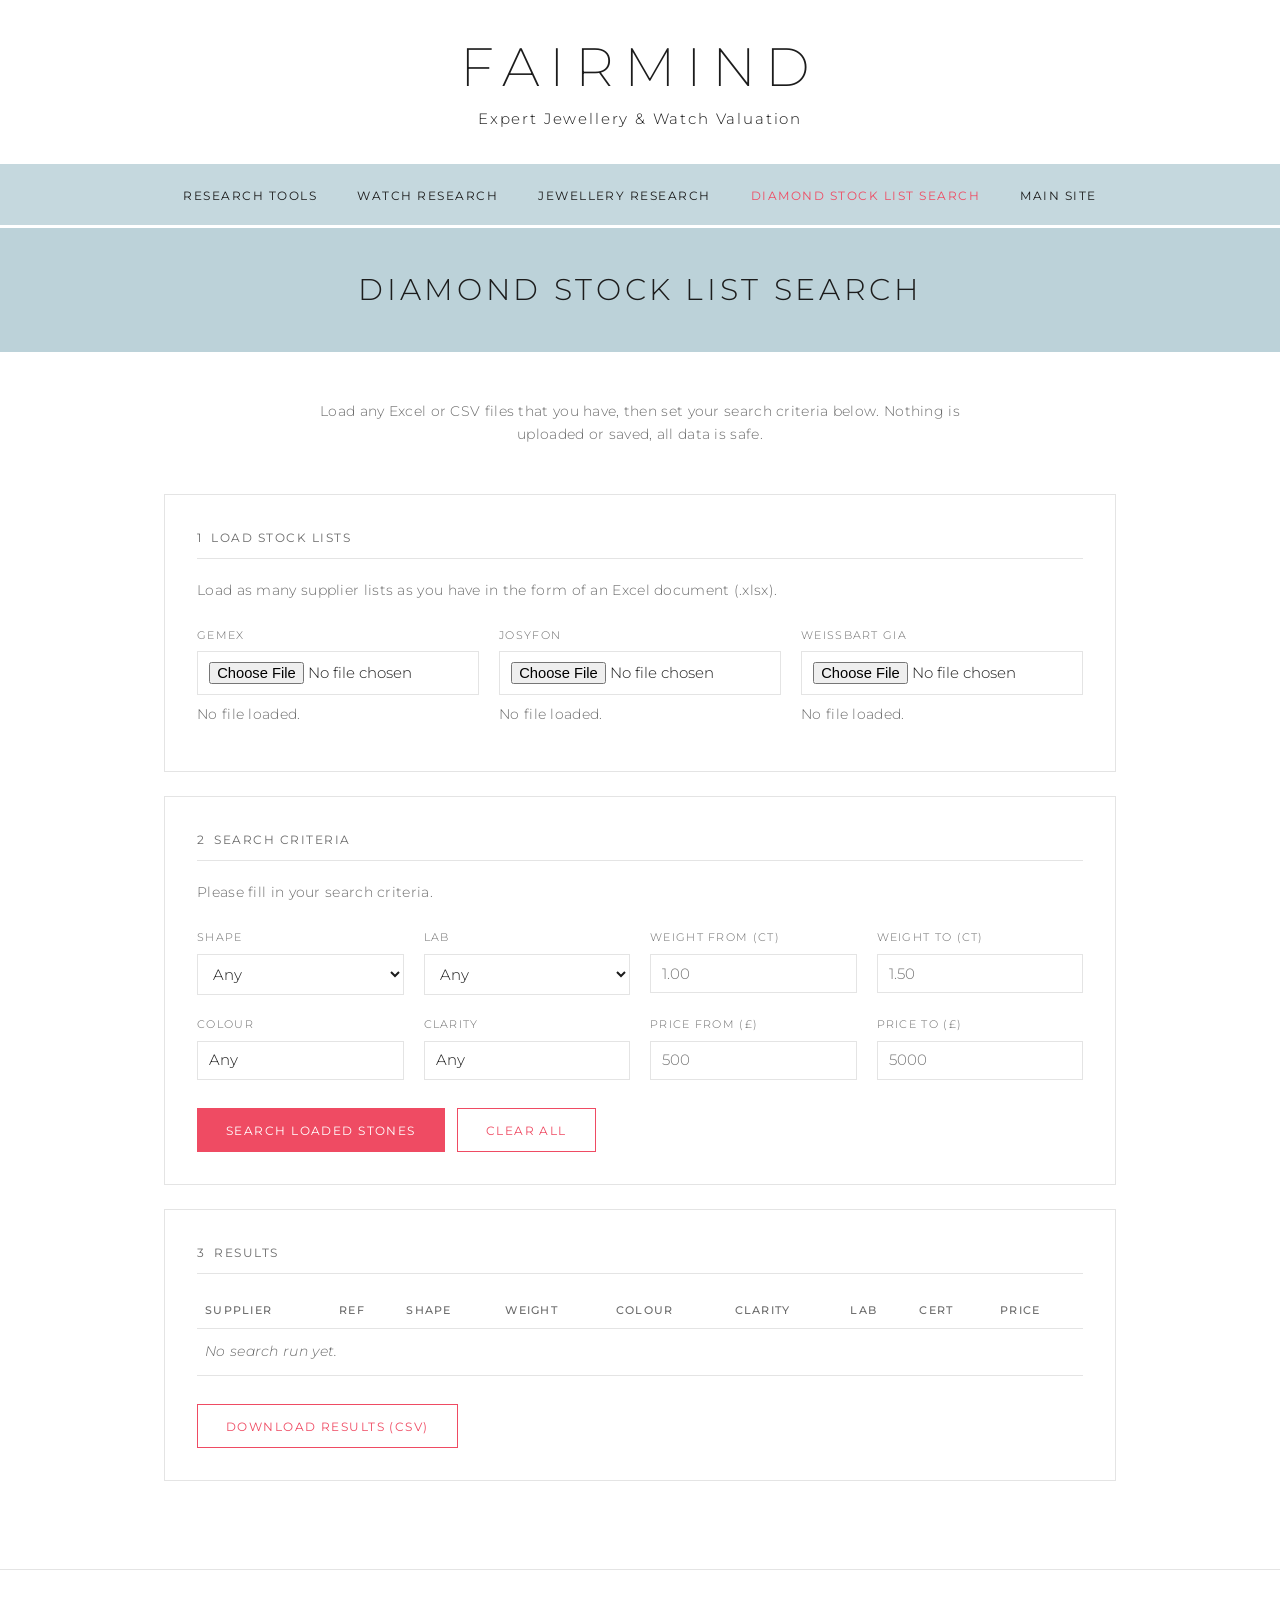
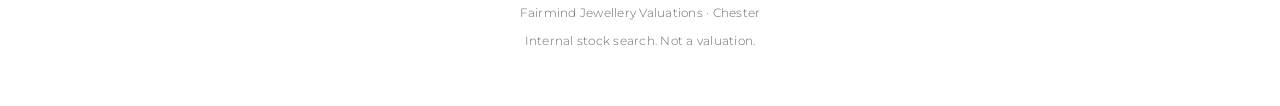
==== commit 03e8044e: "Rename diamond tool, trim copy, fix checkbox dropdown layout bug Renamed "Diamond Stock Search" to "" ====
--- a/diamond-research.html
+++ b/diamond-research.html
@@ -3,7 +3,7 @@
 <head>
 <meta charset="utf-8">
 <meta name="viewport" content="width=device-width, initial-scale=1">
-<title>Diamond Stock Search — Fairmind</title>
+<title>Diamond Stock List Search — Fairmind</title>
 
 <link rel="preconnect" href="https://fonts.googleapis.com">
 <link rel="preconnect" href="https://fonts.gstatic.com" crossorigin>
@@ -28,13 +28,13 @@
     <li><a href="index.html">Research Tools</a></li>
     <li><a href="watch-research.html">Watch Research</a></li>
     <li><a href="jewellery-research.html">Jewellery Research</a></li>
-    <li><a href="diamond-research.html" aria-current="page">Diamond Stock Search</a></li>
+    <li><a href="diamond-research.html" aria-current="page">Diamond Stock List Search</a></li>
     <li><a href="https://www.fairmind.co.uk" target="_blank" rel="noopener">Main Site</a></li>
   </ul>
 </nav>
 
 <div class="band">
-  <h1>Diamond Stock Search</h1>
+  <h1>Diamond Stock List Search</h1>
 </div>
 
 <main>
@@ -43,14 +43,14 @@
     <div class="lead">
       <p class="muted">
         Load any Excel or CSV files that you have, then set your search criteria below.
-        Nothing is uploaded — files are read in your browser only.
+        Nothing is uploaded or saved, all data is safe.
       </p>
     </div>
 
     <!-- ===== 1. LOAD STOCK LISTS ===== -->
     <section class="card">
       <p class="section-heading">1 &nbsp;Load stock lists</p>
-      <p class="muted" style="margin-bottom:1.5rem">Load as many supplier lists as you have. Accepts .xlsx or .csv.</p>
+      <p class="muted" style="margin-bottom:1.5rem">Load as many supplier lists as you have in the form of an Excel document (.xlsx).</p>
 
       <div class="grid">
         <div>
--- a/styles.css
+++ b/styles.css
@@ -359,12 +359,19 @@
 .dropdown-check-option {
   display: flex;
   align-items: center;
-  gap: .5rem;
+  gap: .35rem;
   padding: .5rem .7rem;
   font-size: .88rem;
   cursor: pointer;
 }
 .dropdown-check-option:hover { background: var(--wash); }
+/* The site-wide "input, select { width: 100% }" rule above is meant for text
+   fields and dropdowns — without this, it also stretches these checkboxes to
+   fill the row, shoving the label off to the right of the visible box. */
+.dropdown-check-option input[type="checkbox"] {
+  width: auto;
+  flex: none;
+}
 
 /* --- market segments (jewellery tool) ------------------------------------- */
 .segment { margin-bottom: 2.5rem; }
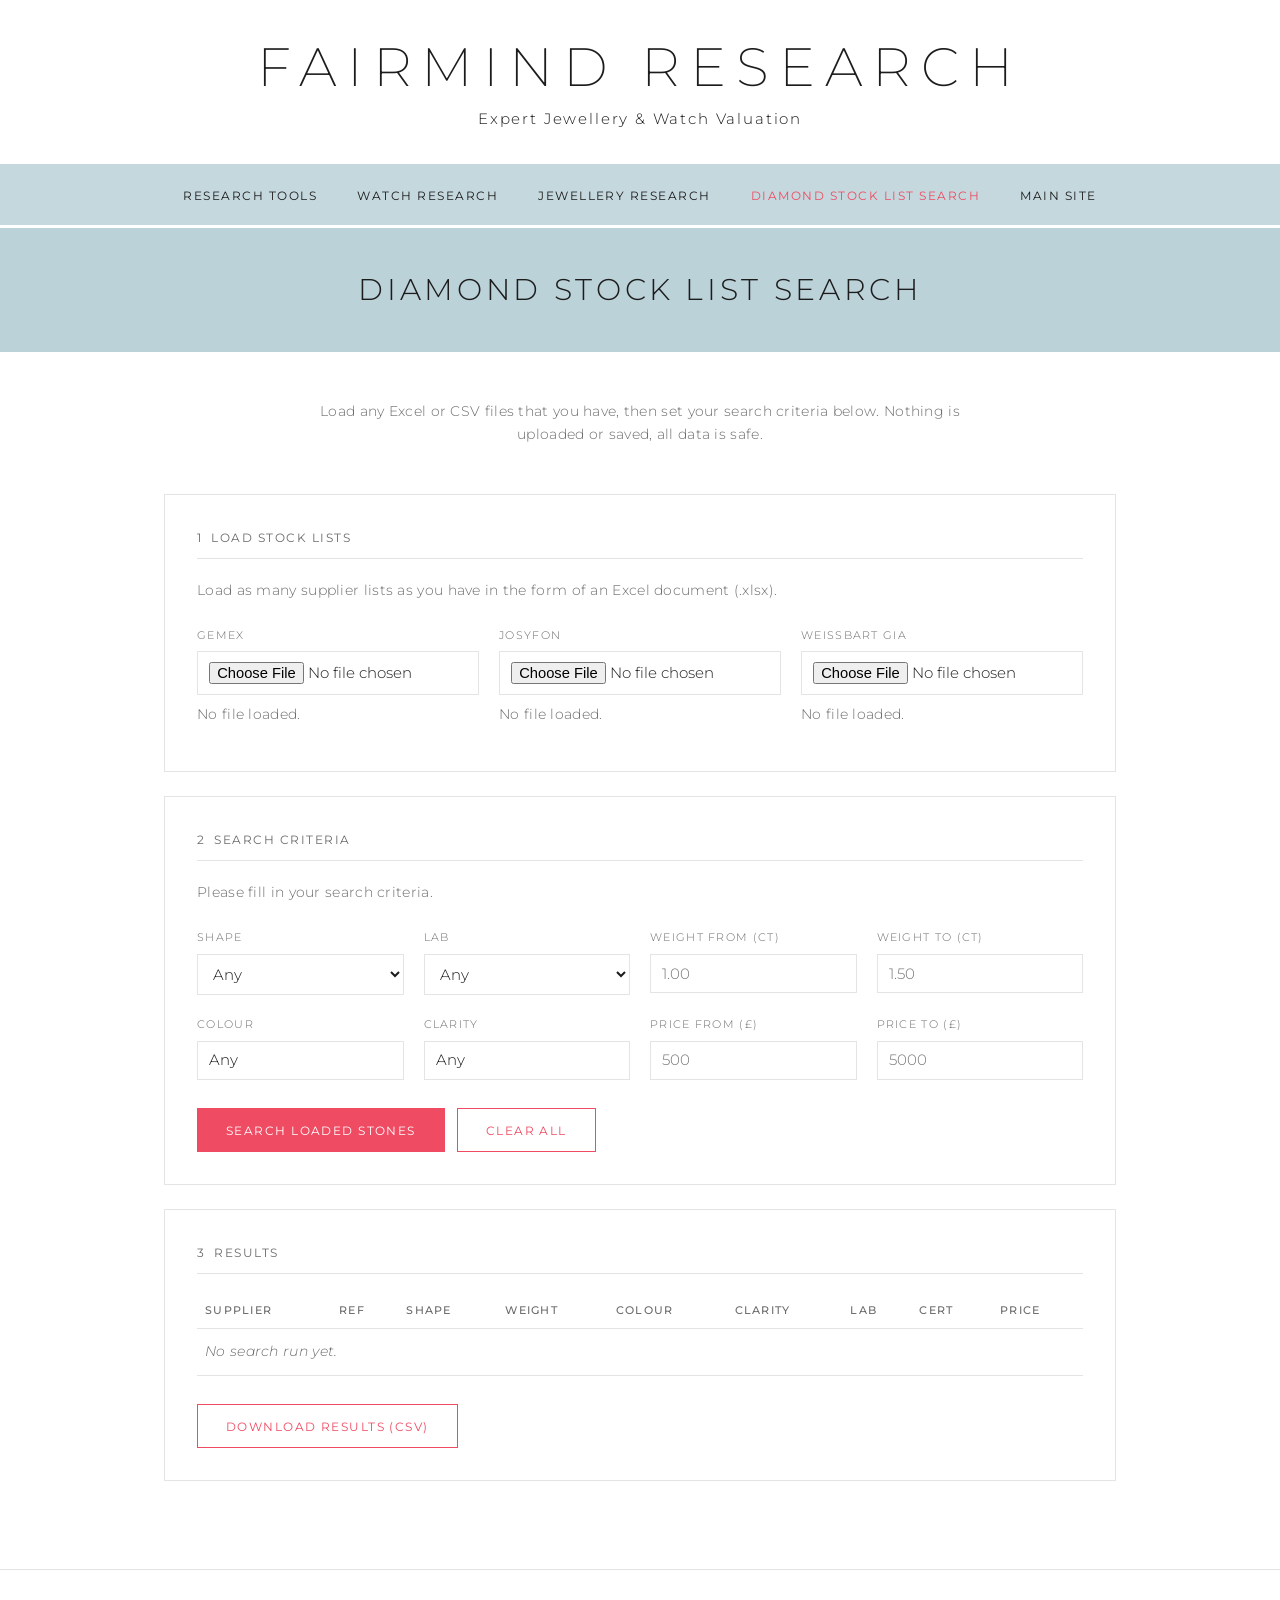
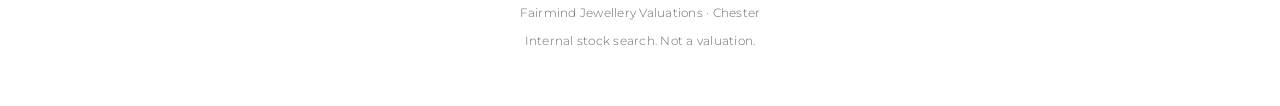
==== commit d2793b2c: "Rename site wordmark to "Fairmind Research" Co-Authored-By: Claude Sonnet 5 <noreply@anthropic.com>" ====
--- a/diamond-research.html
+++ b/diamond-research.html
@@ -19,7 +19,7 @@
 <body>
 
 <header class="masthead">
-  <p class="wordmark">FAIRMIND</p>
+  <p class="wordmark">FAIRMIND RESEARCH</p>
   <p class="tagline">Expert Jewellery &amp; Watch Valuation</p>
 </header>
 
@@ -482,7 +482,7 @@
   const esc = s => `"${String(s ?? '').replace(/"/g, '""')}"`;
 
   const lines = [
-    ['Fairmind — diamond stock search results'],
+    ['Fairmind — diamond stock list search results'],
     ['Search run', new Date().toLocaleString('en-GB')],
     [],
     ['Supplier', 'Ref', 'Shape', 'Weight', 'Colour', 'Clarity', 'Lab', 'Cert', 'Price (GBP)']
